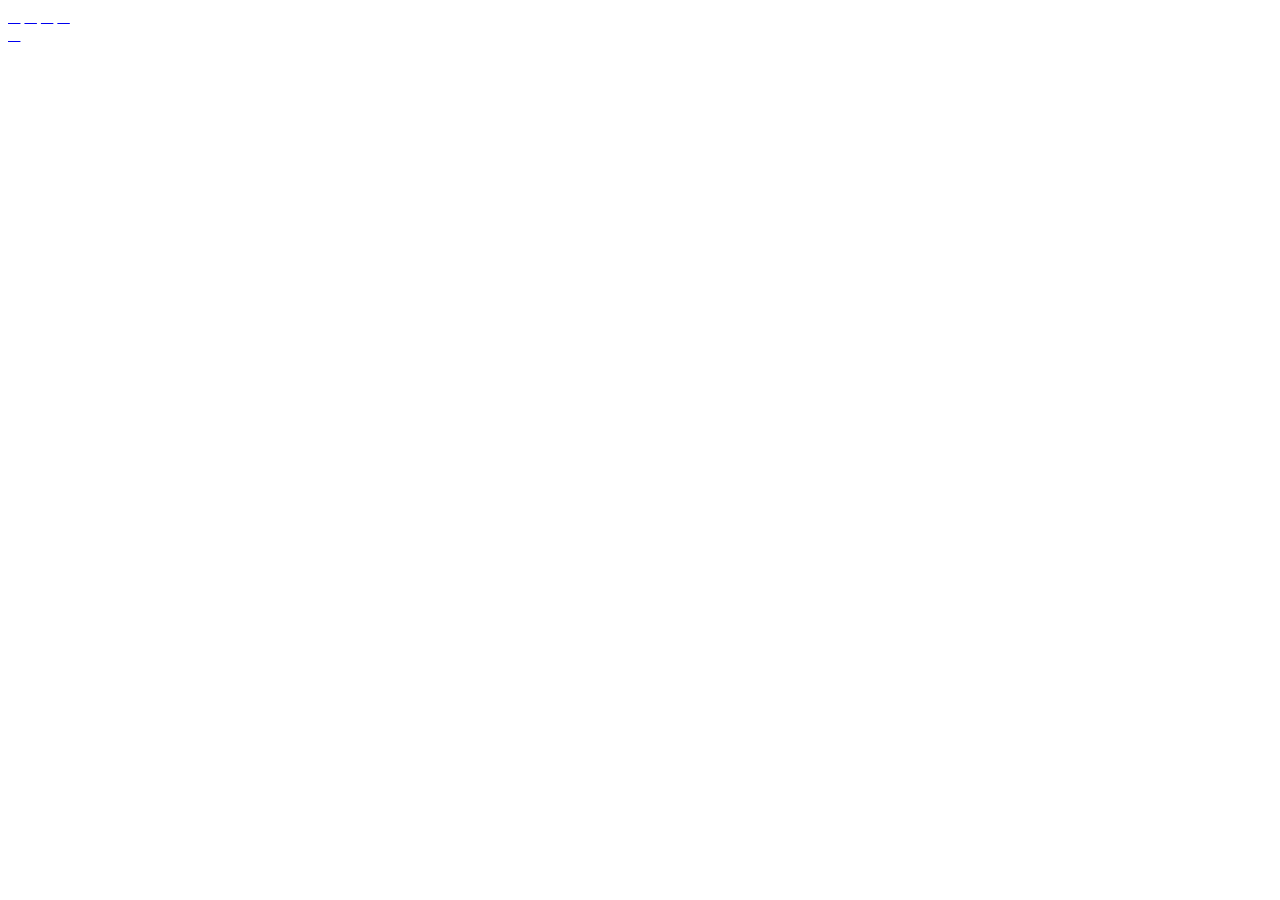
==== index.html @ 1752b90e "Update index.html" ====
<!DOCTYPE html>
<html lang="en">
    <link rel="stylesheet" href=".\home page.css">
    <link rel="stylesheet" href=".\iconfont.css">
    <link rel="preload" href="//at.alicdn.com/t/font_2497879_prqb1rap6gq.woff2" as="font" type="font/woff2" crossorigin="anonymous">
<head>
    <meta charset="UTF-8">
    <meta http-equiv="X-UA-Compatible" content="IE=edge">
    <meta name="viewport" content="width=device-width, initial-scale=1.0">
    <title>Kun's blog home page is animation</title>
</head>
<style>
 @font-face {
  font-family: 'iconfont';  /* Project id 2497879 */
  src: url('http://at.alicdn.com/t/font_2497879_av4us3c027k.woff2?t=1620037867499') format('woff2'),
       url('http://at.alicdn.com/t/font_2497879_av4us3c027k.woff?t=1620037867499') format('woff'),
       url('http://at.alicdn.com/t/font_2497879_av4us3c027k.ttf?t=1620037867499') format('truetype');
}

 </style>
<body>
    <div class="firstbox">
            <a href=".\index1.html"><span class="tubiao">&#xe693;</span></a>
            <a href="#"><span class="tubiao">&#xe631;</span></a>
            <a href="#"><span class="tubiao">&#xe631;</span></a>
            <a href="#"><span class="tubiao">&#xe631;</span></a>
    </div>
    <div>
        <a href="#" class="feiji"><span class="feiji">&#xe601;</span></a>
    </div>
</body>
</html>
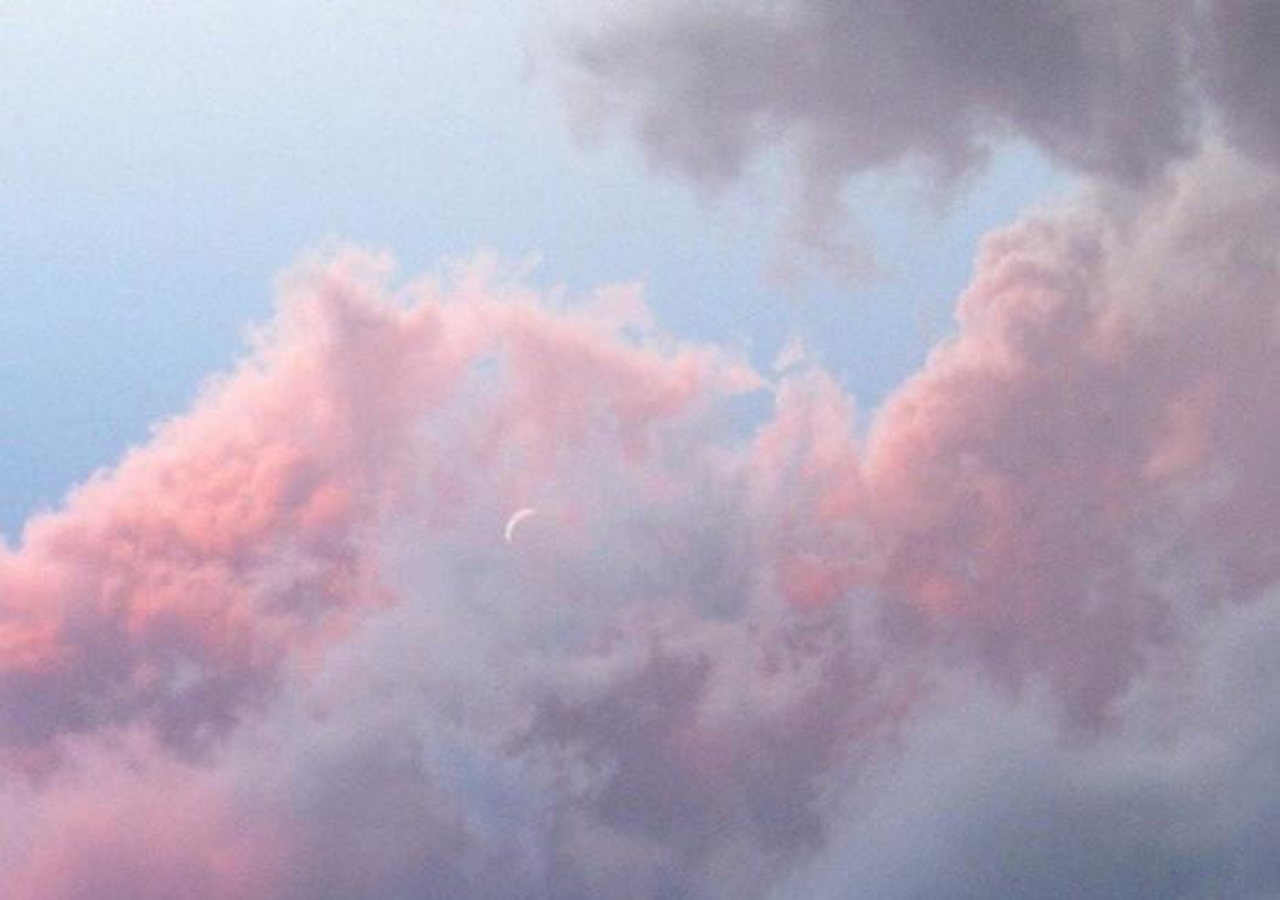
==== commit 68273591: "Update index.html" ====
--- a/index.html
+++ b/index.html
@@ -11,12 +11,11 @@
 </head>
 <style>
  @font-face {
-  font-family: 'iconfont';  /* Project id 2497879 */
-  src: url('http://at.alicdn.com/t/font_2497879_av4us3c027k.woff2?t=1620037867499') format('woff2'),
-       url('http://at.alicdn.com/t/font_2497879_av4us3c027k.woff?t=1620037867499') format('woff'),
-       url('http://at.alicdn.com/t/font_2497879_av4us3c027k.ttf?t=1620037867499') format('truetype');
+  font-family: "iconfont"; /* Project id 2497879 */
+  src: url('iconfont.woff2?t=1619752144102') format('woff2'),
+       url('iconfont.woff?t=1619752144102') format('woff'),
+       url('iconfont.ttf?t=1619752144102') format('truetype');
 }
-
  </style>
 <body>
     <div class="firstbox">
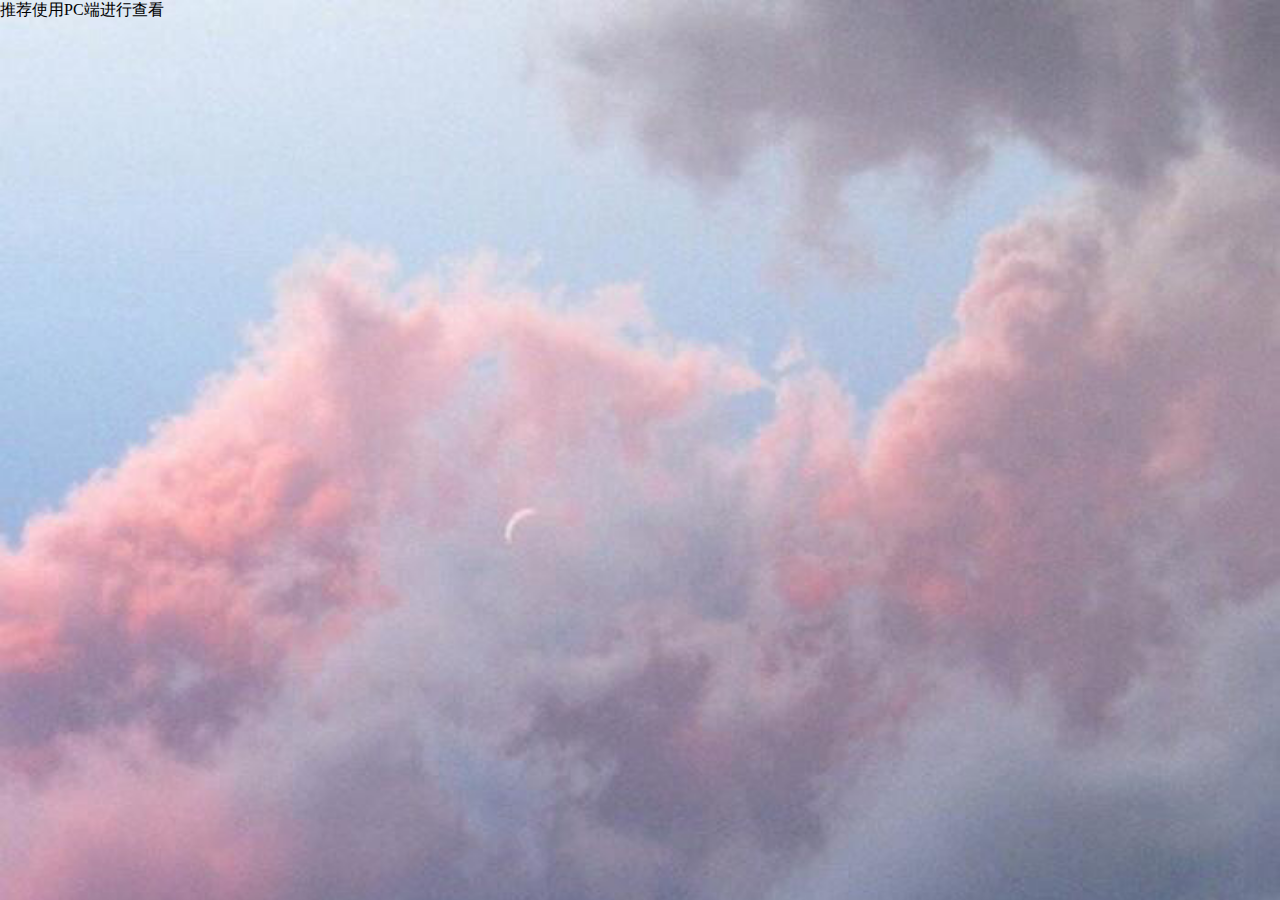
==== commit 45e3aaec: "Update index.html" ====
--- a/index.html
+++ b/index.html
@@ -1,7 +1,6 @@
 <!DOCTYPE html>
 <html lang="en">
     <link rel="stylesheet" href=".\home page.css">
-    <link rel="stylesheet" href=".\iconfont.css">
     <link rel="preload" href="//at.alicdn.com/t/font_2497879_prqb1rap6gq.woff2" as="font" type="font/woff2" crossorigin="anonymous">
 <head>
     <meta charset="UTF-8">
@@ -10,14 +9,17 @@
     <title>Kun's blog home page is animation</title>
 </head>
 <style>
- @font-face {
-  font-family: "iconfont"; /* Project id 2497879 */
-  src: url('iconfont.woff2?t=1619752144102') format('woff2'),
-       url('iconfont.woff?t=1619752144102') format('woff'),
-       url('iconfont.ttf?t=1619752144102') format('truetype');
+  @font-face {
+  font-family: 'iconfont';  /* Project id 2497879 */
+  src: url('//at.alicdn.com/t/font_2497879_av4us3c027k.woff2?t=1620037867499') format('woff2'),
+       url('//at.alicdn.com/t/font_2497879_av4us3c027k.woff?t=1620037867499') format('woff'),
+       url('//at.alicdn.com/t/font_2497879_av4us3c027k.ttf?t=1620037867499') format('truetype');
 }
  </style>
 <body>
+    <div class="jieshi">
+        推荐使用PC端进行查看
+    </div>
     <div class="firstbox">
             <a href=".\index1.html"><span class="tubiao">&#xe693;</span></a>
             <a href="#"><span class="tubiao">&#xe631;</span></a>
